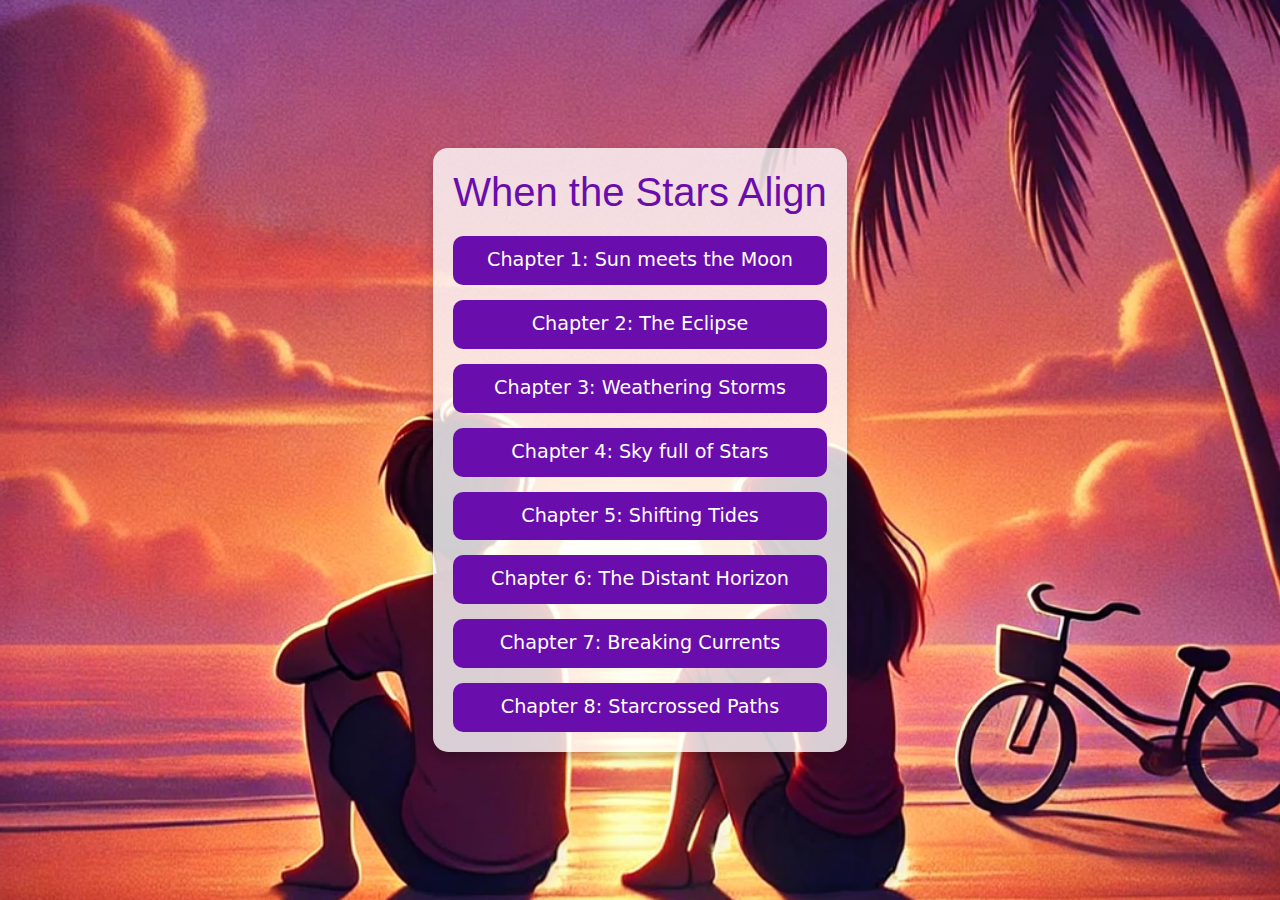
==== index.html @ d1fa4f20 "Update index.html" ====
<!DOCTYPE html>
<html lang="en">
<head>
    <meta charset="UTF-8">
    <meta name="viewport" content="width=device-width, initial-scale=1.0">
    <title>Stories - Irill</title>
    <link href="https://cdn.jsdelivr.net/npm/bootstrap@5.3.0-alpha1/dist/css/bootstrap.min.css" rel="stylesheet">
    <link href="styles.css" rel="stylesheet">
</head>
<body>
    <div class="parallax-container">
        <div class="content">
            <h1> When the Stars Align </h1>
            <div class="chapter-list">
                <a href="chapter1.html" class="chapter-item">Chapter 1: Sun meets the Moon</a>
                <a href="chapter2.html" class="chapter-item">Chapter 2: The Eclipse</a>
                <a href="chapter3.html" class="chapter-item">Chapter 3: Weathering Storms</a>
                <a href="chapter4.html" class="chapter-item">Chapter 4: Sky full of Stars</a>
                <a href="chapter5.html" class="chapter-item">Chapter 5: Shifting Tides</a>
                <a href="chapter6.html" class="chapter-item">Chapter 6: The Distant Horizon</a>
                <a href="chapter7.html" class="chapter-item">Chapter 7: Breaking Currents</a>
                <a href="chapter8.html" class="chapter-item">Chapter 8: Starcrossed Paths</a>
            </div>
        </div>
    </div>

    <script src="https://cdn.jsdelivr.net/npm/bootstrap@5.3.0-alpha1/dist/js/bootstrap.bundle.min.js"></script>
</body>
</html>
---- styles.css ----
/* General reset and body styles */
body, html {
    margin: 0;
    padding: 0;
    height: 100%;
    overflow-x: hidden; /* Prevent horizontal scroll */
}

/* Parallax container for background */
.parallax-container {
    background: url('data/sunset.png') no-repeat center center fixed;
    background-size: cover;
    display: flex;
    align-items: center;
    justify-content: center;
    min-height: 100vh; /* Ensure it covers the full viewport height */
    position: relative;
}
.parallax-container-o {
    background: url('data/library.png') no-repeat center center fixed;
    background-size: cover;
    display: flex;
    align-items: center;
    justify-content: center;
    min-height: 100vh; /* Ensure it covers the full viewport height */
    position: relative;
}
.parallax-container-a{
    background: url('data/sgwdy_eira.png') no-repeat center center fixed;
    background-size: cover;
    display: flex;
    align-items: center;
    justify-content: center;
    min-height: 100vh; /* Ensure it covers the full viewport height */
    position: relative;

}
.parallax-container-b{
    background: url('data/ball.png') no-repeat center center fixed;
    background-size: cover;
    display: flex;
    align-items: center;
    justify-content: center;
    min-height: 100vh; /* Ensure it covers the full viewport height */
    position: relative;

}
.parallax-container-c{
    background: url('data/beach.png') no-repeat center center fixed;
    background-size: cover;
    display: flex;
    align-items: center;
    justify-content: center;
    min-height: 100vh; /* Ensure it covers the full viewport height */
    position: relative;

}
.parallax-container-d{
    background: url('data/minack.png') no-repeat center center fixed;
    background-size: cover;
    display: flex;
    align-items: center;
    justify-content: center;
    min-height: 100vh; /* Ensure it covers the full viewport height */
    position: relative;

}

.parallax-container-e{
    background: url('data/aiden.png') no-repeat center center fixed;
    background-size: cover;
    display: flex;
    align-items: center;
    justify-content: center;
    min-height: 100vh; /* Ensure it covers the full viewport height */
    position: relative;

}

.parallax-container-f{
    background: url('data/shery1.png') no-repeat center center fixed;
    background-size: cover;
    display: flex;
    align-items: center;
    justify-content: center;
    min-height: 100vh; /* Ensure it covers the full viewport height */
    position: relative;

}

/* Content box styling */
.content {
    background-color: rgba(255, 255, 255, 0.8);
    padding: 20px;
    border-radius: 15px;
    box-shadow: 0 4px 10px rgba(0, 0, 0, 0.2);
    text-align: center;
    max-width: 800px;
    margin: 0 auto;
    position: relative;
    z-index: 2; /* Ensure content is above the background */
}

/* Chapter list styling */
.chapter-list {
    display: flex;
    flex-direction: column;
    gap: 15px;
}

/* Individual chapter item */
.chapter-item {
    text-decoration: none;
    font-size: 1.2em;
    color: white; /* Change text color to black */
    background: #6A0DAD;
    padding: 10px 20px;
    border-radius: 10px;
    transition: transform 0.3s, background 0.3s;
}

.chapter-item:hover {
    transform: scale(1.05);
    background: #8B5FBF;
}

/* Title styling */
h1 {
    font-family: 'Ebrima', sans-serif;
    color: #6A0DAD;
    margin-bottom: 20px;
    font-size: 2.5rem;
}

/* Paragraph styling */
p {
    font-size: 1.2rem;
    line-height: 1.6;
    margin-bottom: 15px;
    color: black; /* Change text color to black */
}

/* Back button styling (Left Arrow <) */
.back-btn {
    position: absolute;
    top: 20px;
    left: 20px;
    font-size: 2rem;
    color: #6A0DAD; /* Purple color */
    background-color: transparent; /* No background */
    border: none;
    padding: 0;
    cursor: pointer;
    transition: color 0.3s, transform 0.3s;
    z-index: 3; /* Make sure it stays on top */
}
.back-btn:hover {
    color: #8B5FC1; /* Lighter purple for hover effect */
    transform: scale(1.1); /* Slight zoom effect */
}

.forward-btn {
    position: absolute;
    bottom: 20px; /* Adjust positioning as needed */
    right: 20px; /* Center it horizontally */
    font-size: 2rem;
    color: #6A0DAD; /* Purple color */
    background-color: transparent; /* No background */
    border: none;
    padding: 10px;
    cursor: pointer;
    transition: color 0.3s, transform 0.3s;
    z-index: 3; /* Keep it above other elements */
}

.forward-btn:hover {
    color: #8B5FC1; /* Lighter purple for hover effect */
    transform: scale(1.1); /* Slight zoom effect */
}

/* Background styling */
body {
    background-image: url('your-background-image.jpg'); /* Add your background image path here */
    background-size: cover;
    background-position: center;
    background-attachment: fixed;
    color: black; /* Set body text to black */
    min-height: 100vh; /* Ensure background covers full viewport */
}
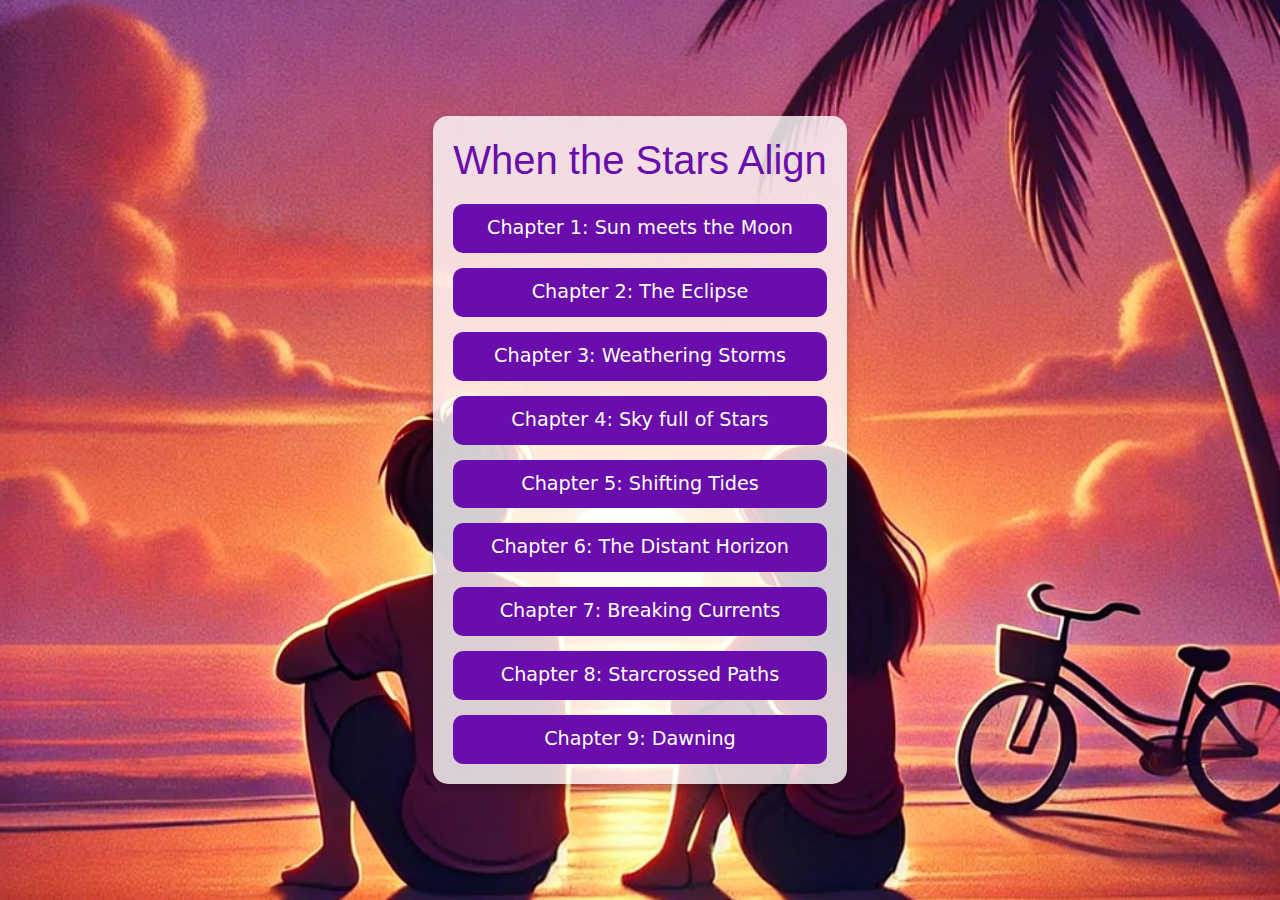
==== commit 35010adc: "Update index.html" ====
--- a/index.html
+++ b/index.html
@@ -20,6 +20,7 @@
                 <a href="chapter6.html" class="chapter-item">Chapter 6: The Distant Horizon</a>
                 <a href="chapter7.html" class="chapter-item">Chapter 7: Breaking Currents</a>
                 <a href="chapter8.html" class="chapter-item">Chapter 8: Starcrossed Paths</a>
+                <a href="chapter8.html" class="chapter-item">Chapter 9: Dawning</a>
             </div>
         </div>
     </div>
--- a/styles.css
+++ b/styles.css
@@ -79,6 +79,17 @@
 
 .parallax-container-f{
     background: url('data/shery1.png') no-repeat center center fixed;
+    background-size: cover;
+    display: flex;
+    align-items: center;
+    justify-content: center;
+    min-height: 100vh; /* Ensure it covers the full viewport height */
+    position: relative;
+
+}
+
+.parallax-container-g{
+    background: url('data/nero.jpg') no-repeat center center fixed;
     background-size: cover;
     display: flex;
     align-items: center;
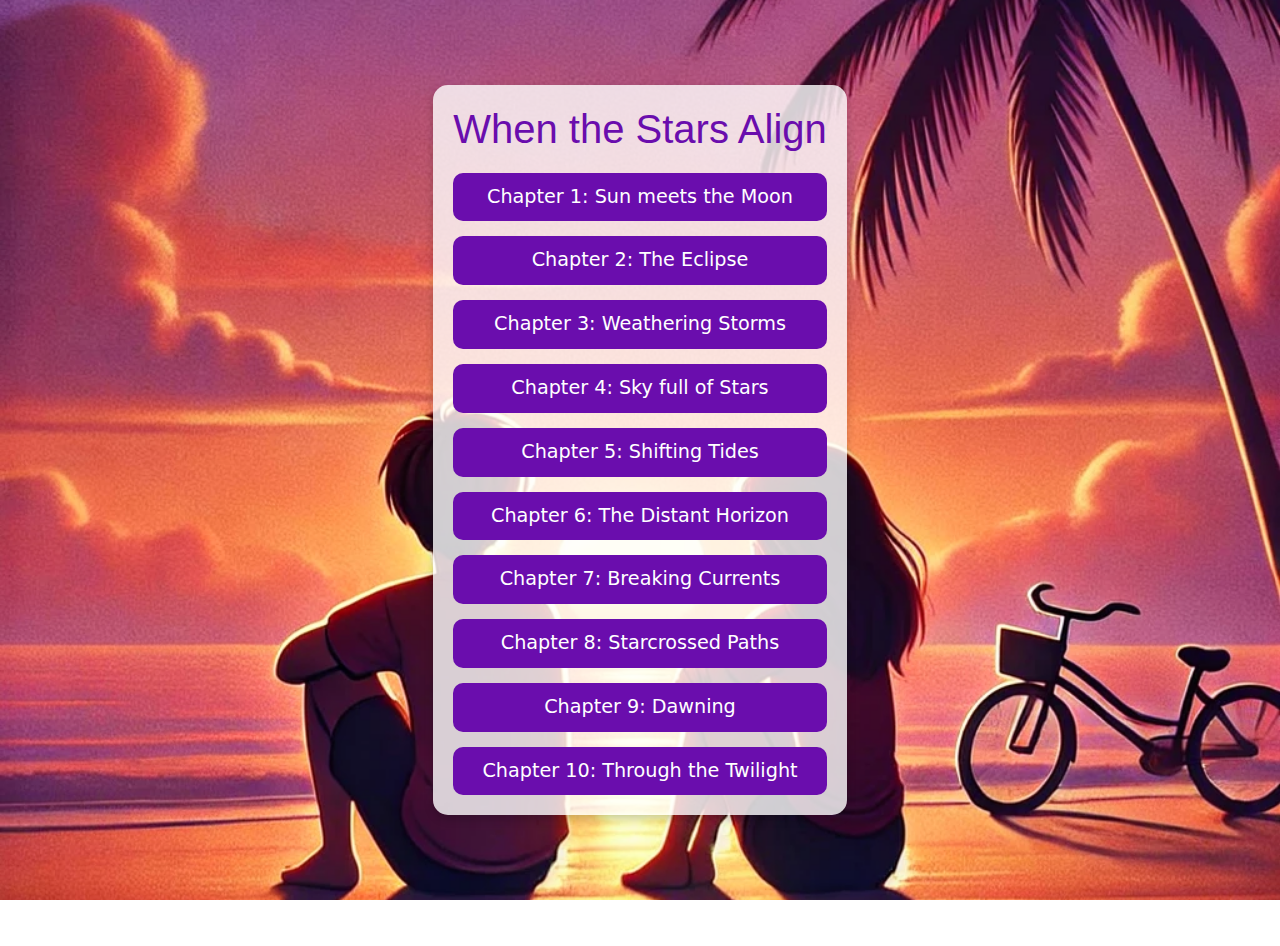
==== commit 1c058ff0: "Update index.html" ====
--- a/index.html
+++ b/index.html
@@ -20,11 +20,16 @@
                 <a href="chapter6.html" class="chapter-item">Chapter 6: The Distant Horizon</a>
                 <a href="chapter7.html" class="chapter-item">Chapter 7: Breaking Currents</a>
                 <a href="chapter8.html" class="chapter-item">Chapter 8: Starcrossed Paths</a>
-                <a href="chapter8.html" class="chapter-item">Chapter 9: Dawning</a>
+                <a href="chapter9.html" class="chapter-item">Chapter 9: Dawning</a>
+                <a href="chapter9.html" class="chapter-item">Chapter 10: Through the Twilight</a>
             </div>
         </div>
     </div>
 
     <script src="https://cdn.jsdelivr.net/npm/bootstrap@5.3.0-alpha1/dist/js/bootstrap.bundle.min.js"></script>
 </body>
+<footer>
+    <p>&copy; 2025 Made with ❤️ VilomaxStudio</p>
+</footer>
+
 </html>
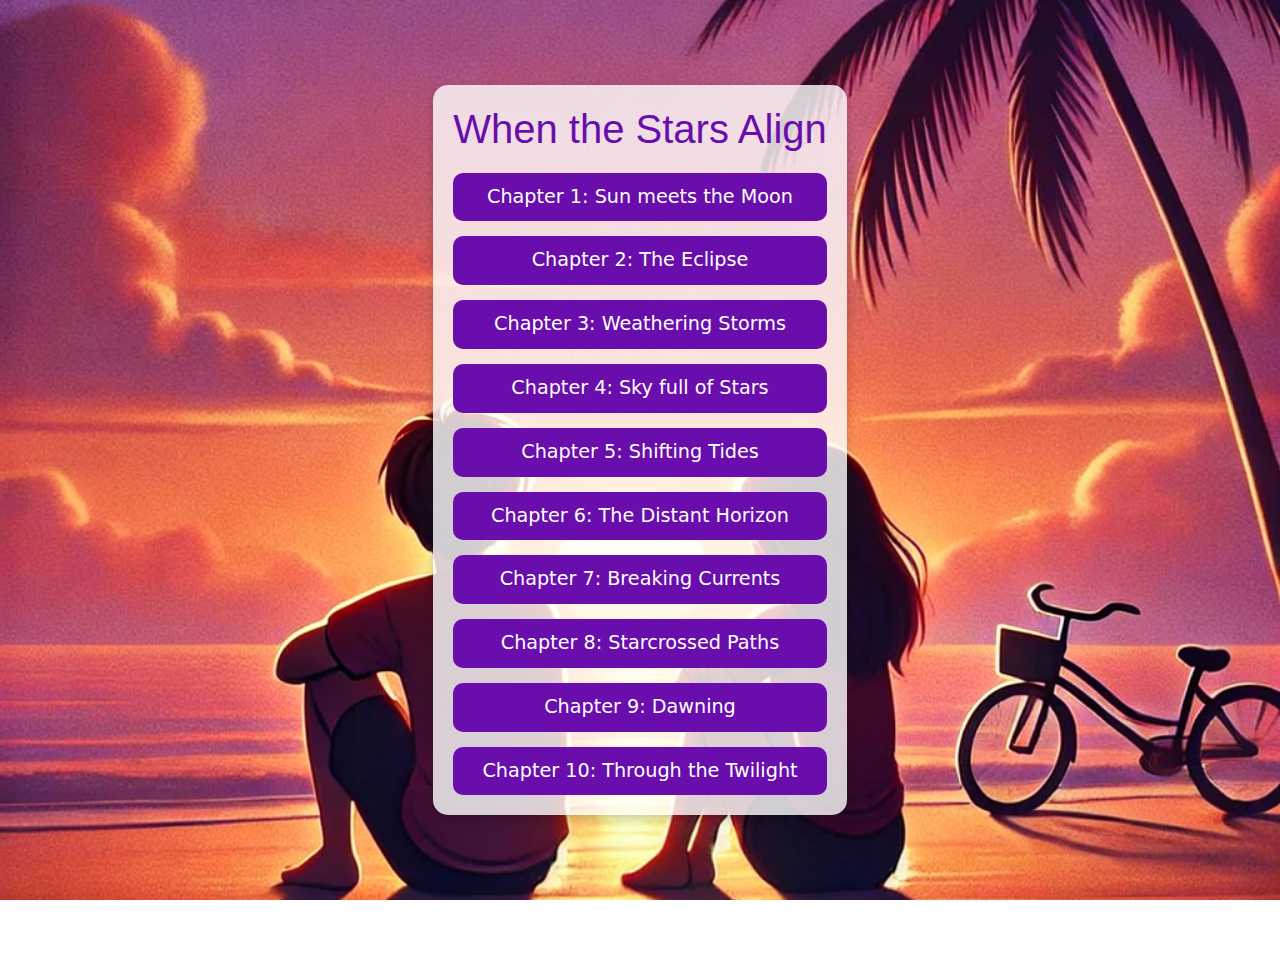
==== commit a7b125a3: "Update index.html" ====
--- a/index.html
+++ b/index.html
@@ -21,15 +21,17 @@
                 <a href="chapter7.html" class="chapter-item">Chapter 7: Breaking Currents</a>
                 <a href="chapter8.html" class="chapter-item">Chapter 8: Starcrossed Paths</a>
                 <a href="chapter9.html" class="chapter-item">Chapter 9: Dawning</a>
-                <a href="chapter9.html" class="chapter-item">Chapter 10: Through the Twilight</a>
+                <a href="chapter10.html" class="chapter-item">Chapter 10: Through the Twilight</a>
             </div>
         </div>
     </div>
 
     <script src="https://cdn.jsdelivr.net/npm/bootstrap@5.3.0-alpha1/dist/js/bootstrap.bundle.min.js"></script>
 </body>
-<footer>
-    <p>&copy; 2025 Made with ❤️ VilomaxStudio</p>
+<footer class="bg-white text-dark py-3">
+    <div class="container text-center">
+    <p class="text-muted credit">&copy; 2025 Made with ❤️ by VilomaxStudio</p>
+    </div>
 </footer>
 
 </html>
--- a/styles.css
+++ b/styles.css
@@ -189,6 +189,11 @@
     transform: scale(1.1); /* Slight zoom effect */
 }
 
+.purple-footer {
+    background-color: #6f42c1; /* Or any other purple shade */
+    color: white; /* Optional: Set text color */
+  }
+
 /* Background styling */
 body {
     background-image: url('your-background-image.jpg'); /* Add your background image path here */
